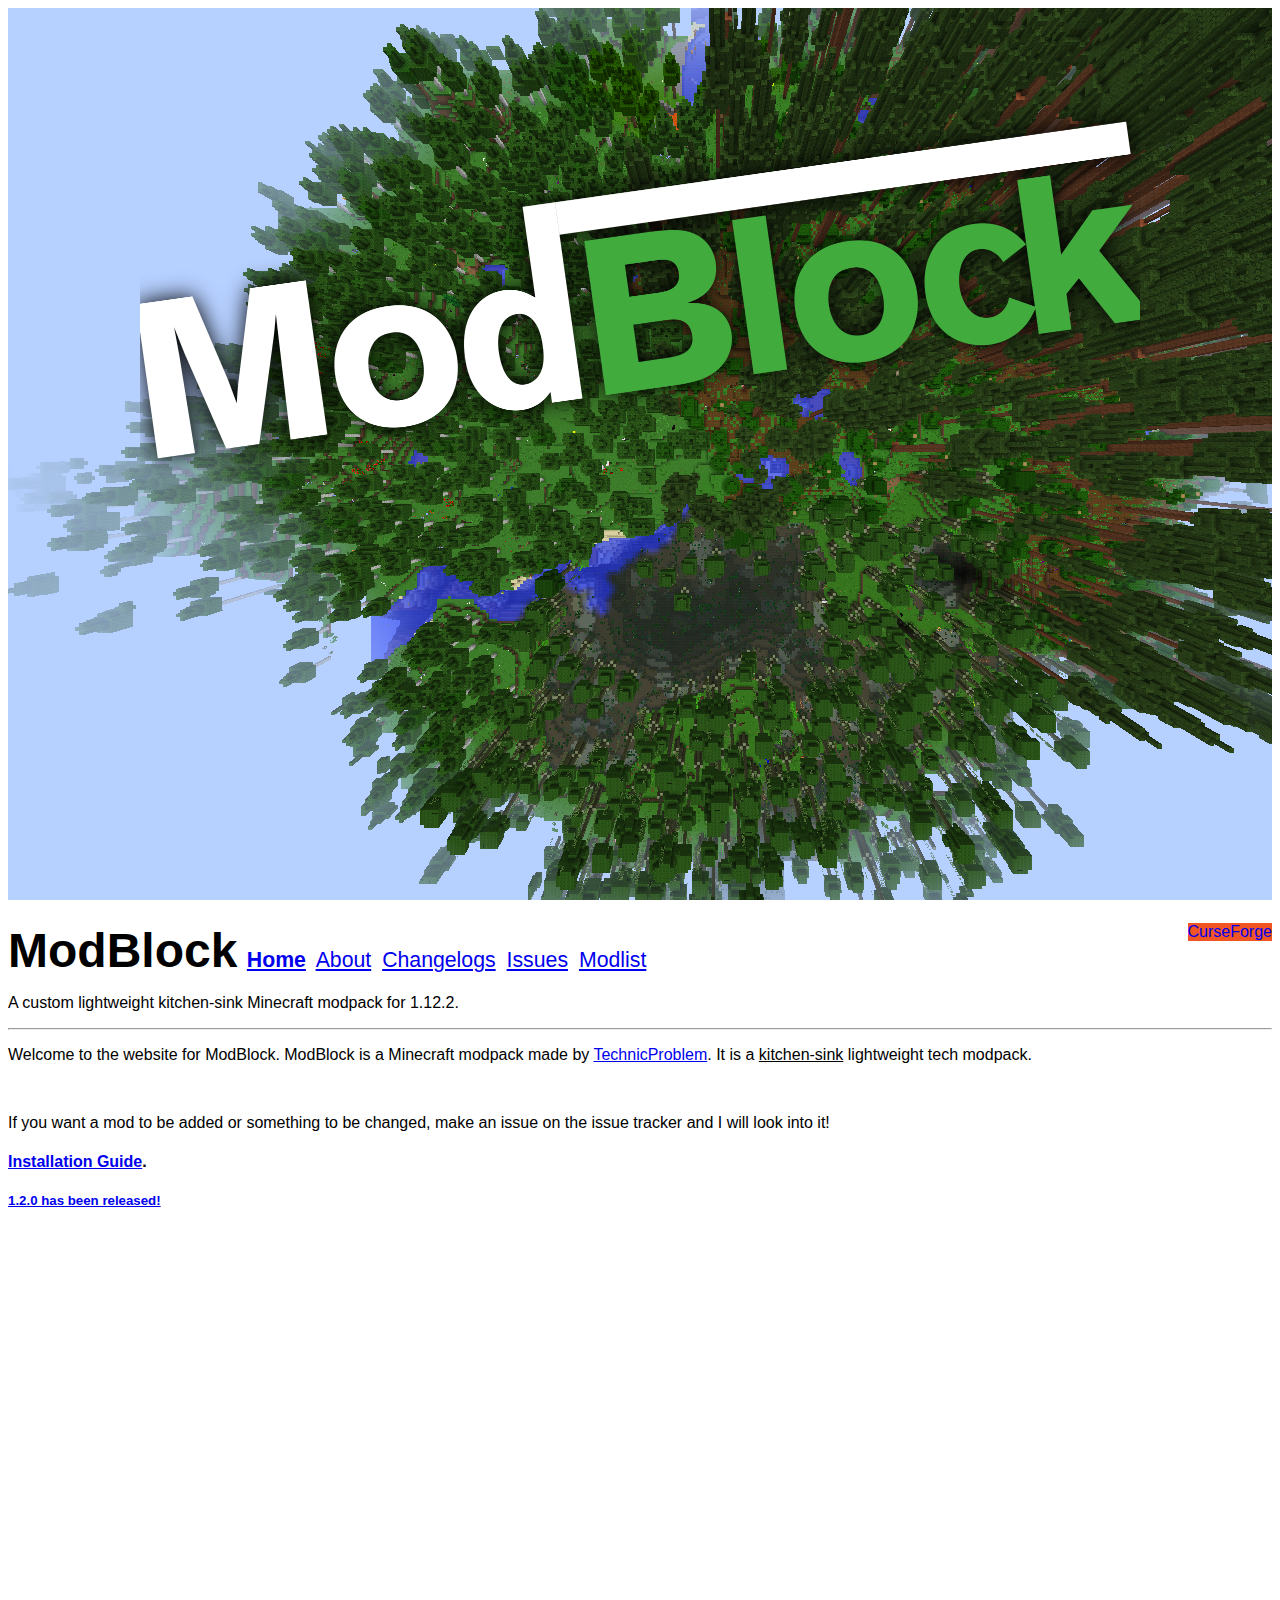
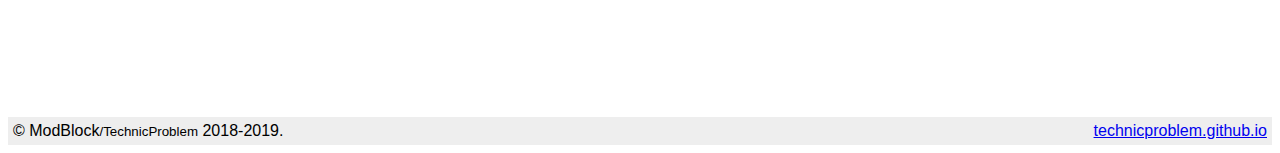
==== index.html @ 5d9e6250 "Added information about 1.2.0" ====
<!DOCTYPE html>
<html lang="en">
  <head>
    <meta charset="utf-8">
    <meta name="viewport" content="width=device-width, initial-scale=1, shrink-to-fit=no">
    <meta name="description" content="A Minecraft Modpack aimed at people who like tech, to automate stuff and to build.">

    <title>ModBlock - A Minecraft mod pack</title>

   <link rel="stylesheet" href="https://stackpath.bootstrapcdn.com/bootstrap/4.1.3/css/bootstrap.min.css" integrity="sha384-MCw98/SFnGE8fJT3GXwEOngsV7Zt27NXFoaoApmYm81iuXoPkFOJwJ8ERdknLPMO" crossorigin="anonymous">
<link rel="stylesheet" href="main.css">


  </head>
  <body>
<header class="headerimage">
  <div class="text">
  <img class="logo" src="images/modblock-logo.png">
  </div>

</header>

<main class="container" style="margin-top:15px;">
<a href="https://minecraft.curseforge.com/projects/modblock-2" target="_blank"><btn class="btn btn-primary btn-lg curseforge">CurseForge</btn></a>
<h1>ModBlock</h1>
<div class="modblock-nav">
  <a href="/modblock" class="modblock-navlink"><b>Home</b></a>
  <a href="/modblock/about.html" class="modblock-navlink">About</a>
  <a href="/modblock/changelog.html" class="modblock-navlink">Changelogs</a>
  <a title="Modpack Issue tracker" href="https://github.com/TechnicProblem/modblock/issues" class="modblock-navlink">Issues</a>
  <a href="https://minecraft.curseforge.com/projects/modblock-2/relations/dependencies" class="modblock-navlink">Modlist</a>
</div>

<p>A custom lightweight kitchen-sink Minecraft modpack for 1.12.2.</p>

<hr>

<p>Welcome to the website for ModBlock. ModBlock is a Minecraft modpack made by <a href="https://minecraft.curseforge.com/members/technicproblem2" target="_blank">TechnicProblem</a>. It is a <a style="text-decoration:underline;" data-toggle="tooltip" data-placement="top" title="Lots of mods, no quests, do whatever you want">kitchen-sink</a> lightweight tech modpack.</p><br>
<p>If you want a mod to be added or something to be changed, make an issue on the issue tracker and I will look into it!</p>
<h4><a href="/modblock/install-guide.html">Installation Guide</a>.</h4>

<h5><a href="https://minecraft.curseforge.com/projects/modblock-2" target="_blank">1.2.0 has been released!</a></h5>
</main>
<br><br><br><br><br><br><br><br><br><br><br><br><br><br><br><br><br><br><br><br>
<br><br><br><br><br><br><br>
<div style="background-color:#eeeeee; position:relative; bottom:0; padding:5px;" class="footer">© ModBlock<small>/TechnicProblem</small> 2018-2019. <a style="float:right;" href="https://technicproblem.github.io" target="_blank">technicproblem.github.io</a></div>

<!--<script>
function randomImage(){
  var images = [
   'bg.png',
   'bg2.png',
   'bg3.png'];
  var size = images.length;
  var x = Math.floor(size * Math.random());
  console.log(x);
  var element = document.getElementsByClassName('headerimage');
  console.log(element);
  element[0].style["background-image"] = "url("+ images[x] + ")";
}

document.addEventListener("DOMContentLoaded", randomImage);
</script>-->


    <script src="https://code.jquery.com/jquery-3.3.1.slim.min.js" integrity="sha384-q8i/X+965DzO0rT7abK41JStQIAqVgRVzpbzo5smXKp4YfRvH+8abtTE1Pi6jizo" crossorigin="anonymous"></script>
    <script src="https://cdnjs.cloudflare.com/ajax/libs/popper.js/1.14.3/umd/popper.min.js" integrity="sha384-ZMP7rVo3mIykV+2+9J3UJ46jBk0WLaUAdn689aCwoqbBJiSnjAK/l8WvCWPIPm49" crossorigin="anonymous"></script>
    <script src="https://stackpath.bootstrapcdn.com/bootstrap/4.1.3/js/bootstrap.min.js" integrity="sha384-ChfqqxuZUCnJSK3+MXmPNIyE6ZbWh2IMqE241rYiqJxyMiZ6OW/JmZQ5stwEULTy" crossorigin="anonymous"></script>
    <script> $(function () {
      $('[data-toggle="tooltip"]').tooltip()
    })
    </script>
  </body>
</html>
---- main.css ----
/*
main.css
CSS written by TechnicProblem
technicproblem.github.io
*/


header {
  background-image: url(images/bg.png);
  min-height: 100%;
  height:100vh;
  background-size:cover;
  background-attachment: fixed;
  z-index: -3;
  overflow: hidden;
}
* {
  font-family: "Roboto", Arial, sans-serif;

}



.logo {
  width: 1000px;
  height: 371.5px;
  margin-left: auto;
  margin-right: auto;
  display: block;
  margin-top: 6em;
}

.curseforge {
  float: right;
  border-color: #55565a;
  background-color: #f05523;
  border-width: 2px;
}

.curseforge:hover {
  background-color: #55565a;
    border-color: #f05523;
}

h1 {
  font-size: 3em;
  display: inline;
}

.modblock-nav {
  display: inline-block;
  margin-left: 5px;
  font-size: 1.33rem;
}

.modblock-navlink {
  margin-right: 5px;
}

span {
  text-decoration: underline;
}

.helpimage {
  height: auto;
  width: 40rem;
}
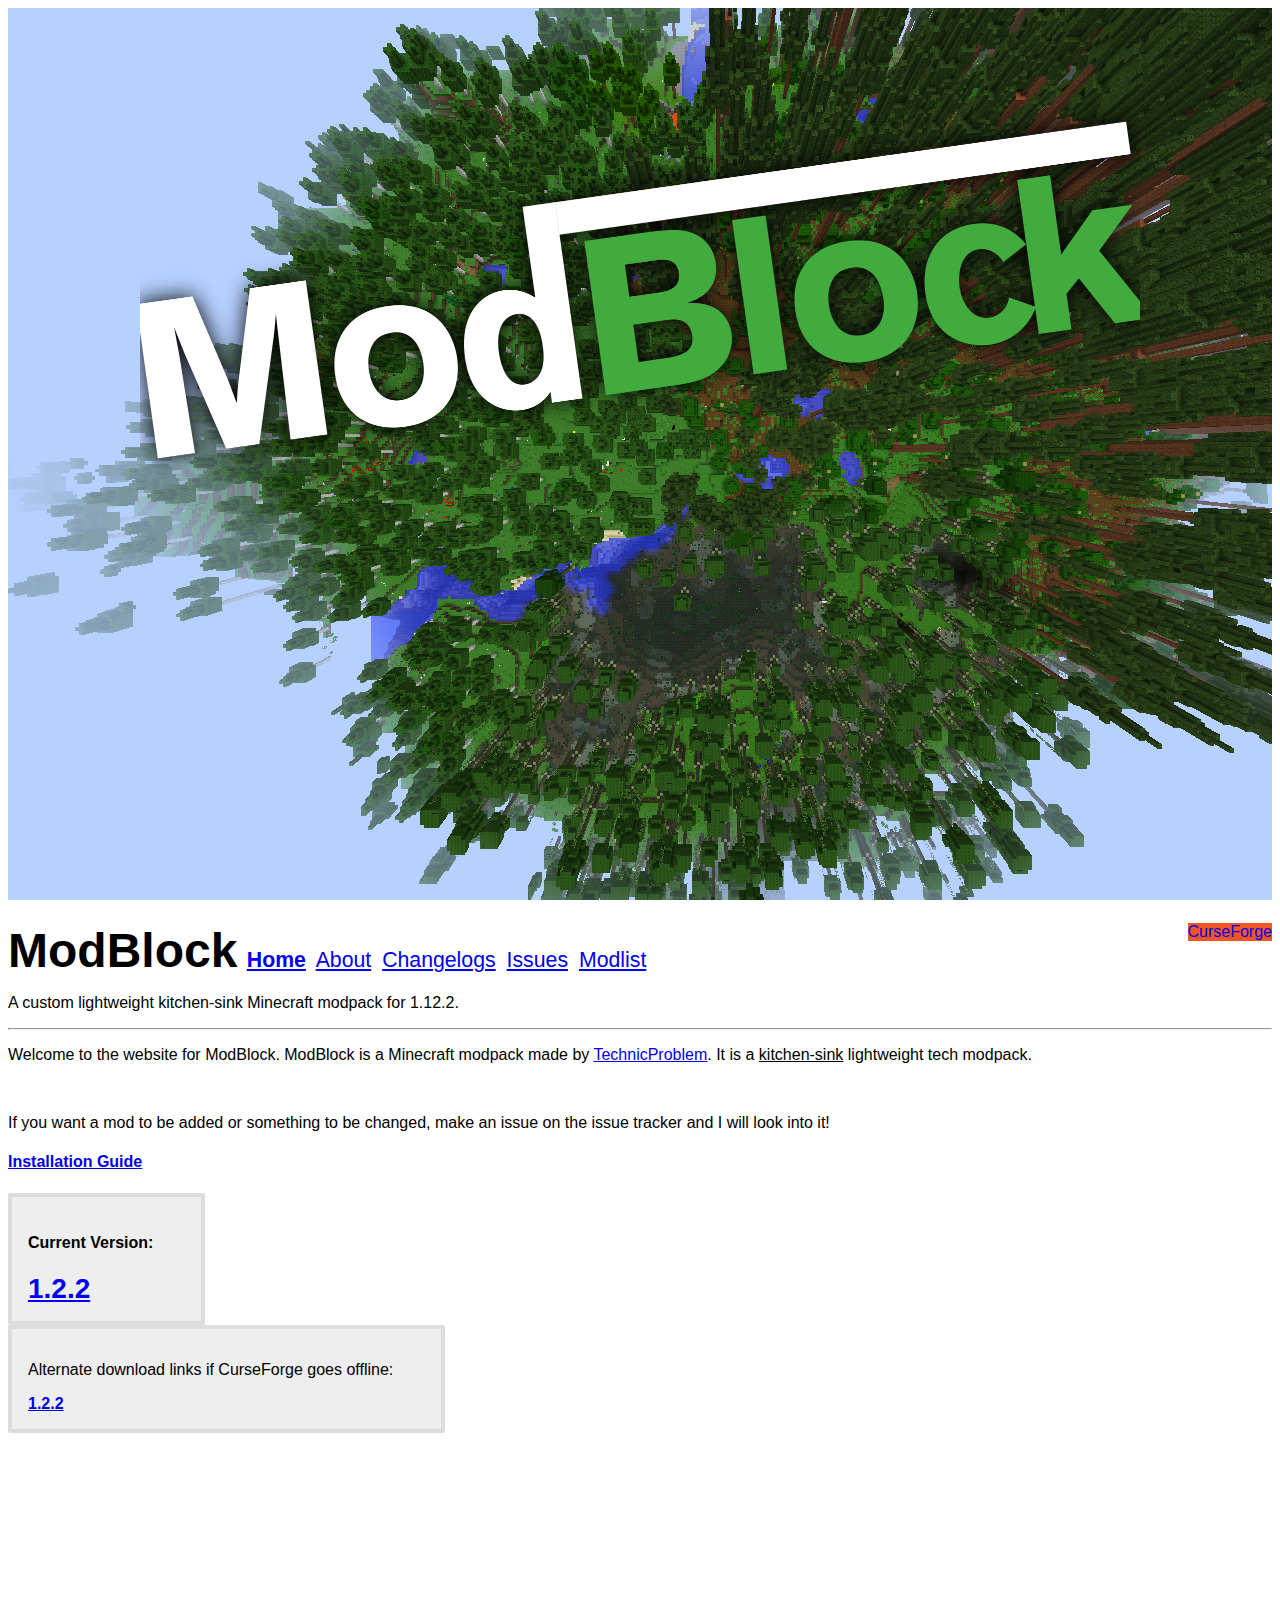
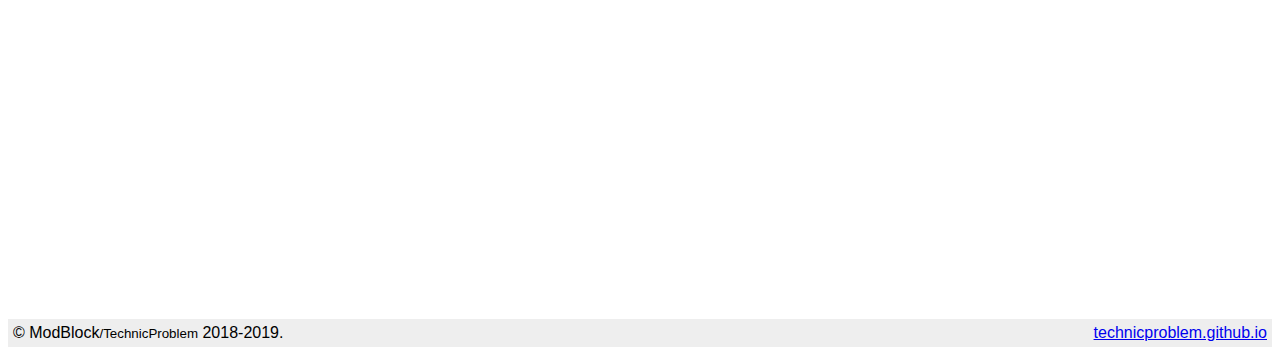
==== commit b6b91e8e: "external links, download links" ====
--- a/index.html
+++ b/index.html
@@ -21,7 +21,7 @@
 </header>
 
 <main class="container" style="margin-top:15px;">
-<a href="https://minecraft.curseforge.com/projects/modblock-2" target="_blank"><btn class="btn btn-primary btn-lg curseforge">CurseForge</btn></a>
+<a class="noexternal" href="https://www.curseforge.com/minecraft/modpacks/modblock-2" target="_blank"><btn class="btn btn-primary btn-lg curseforge">CurseForge</btn></a>
 <h1>ModBlock</h1>
 <div class="modblock-nav">
   <a href="/modblock" class="modblock-navlink"><b>Home</b></a>
@@ -37,9 +37,17 @@
 
 <p>Welcome to the website for ModBlock. ModBlock is a Minecraft modpack made by <a href="https://minecraft.curseforge.com/members/technicproblem2" target="_blank">TechnicProblem</a>. It is a <a style="text-decoration:underline;" data-toggle="tooltip" data-placement="top" title="Lots of mods, no quests, do whatever you want">kitchen-sink</a> lightweight tech modpack.</p><br>
 <p>If you want a mod to be added or something to be changed, make an issue on the issue tracker and I will look into it!</p>
-<h4><a href="/modblock/install-guide.html">Installation Guide</a>.</h4>
 
-<h5><a href="https://minecraft.curseforge.com/projects/modblock-2" target="_blank">1.2.0 has been released!</a></h5>
+<h4><a href="/modblock/install-guide.html">Installation Guide</a></h4>
+
+<div class="currentversion">
+<h4>Current Version:</h4>
+<strong><a class="noexternal" href="https://minecraft.curseforge.com/projects/modblock-2" target="_blank">1.2.2</a></strong>
+</div>
+<br>
+<div class="currentversion">
+  <p>Alternate download links if CurseForge goes offline:</p><b><a href="https://www.dropbox.com/s/558ycqtibb35acf/ModBlock%202-1.2.2.zip?dl=1" target="_blank">1.2.2</a></b>
+</div>
 </main>
 <br><br><br><br><br><br><br><br><br><br><br><br><br><br><br><br><br><br><br><br>
 <br><br><br><br><br><br><br>
--- a/main.css
+++ b/main.css
@@ -34,7 +34,7 @@
   float: right;
   border-color: #55565a;
   background-color: #f05523;
-  border-width: 2px;
+  border-width: 3px;
 }
 
 .curseforge:hover {
@@ -65,3 +65,33 @@
   height: auto;
   width: 40rem;
 }
+
+.changelog-nav-container {
+  border-left: 1px solid #ede;
+}
+
+.changelog-nav {
+
+}
+
+.currentversion {
+  background-color: #eee;
+  padding: 1em;
+  padding-right: 3em;
+  display: inline-block;
+  border: 4px solid #ddd;
+  border-radius: 2px;
+}
+
+
+.currentversion > strong {
+  font-size: 1.75em;
+}
+
+a[href*="https://"]::after {
+  content: url(http://upload.wikimedia.org/wikipedia/commons/6/64/Icon_External_Link.png);
+}
+
+a.noexternal::after {
+  content: none;
+}
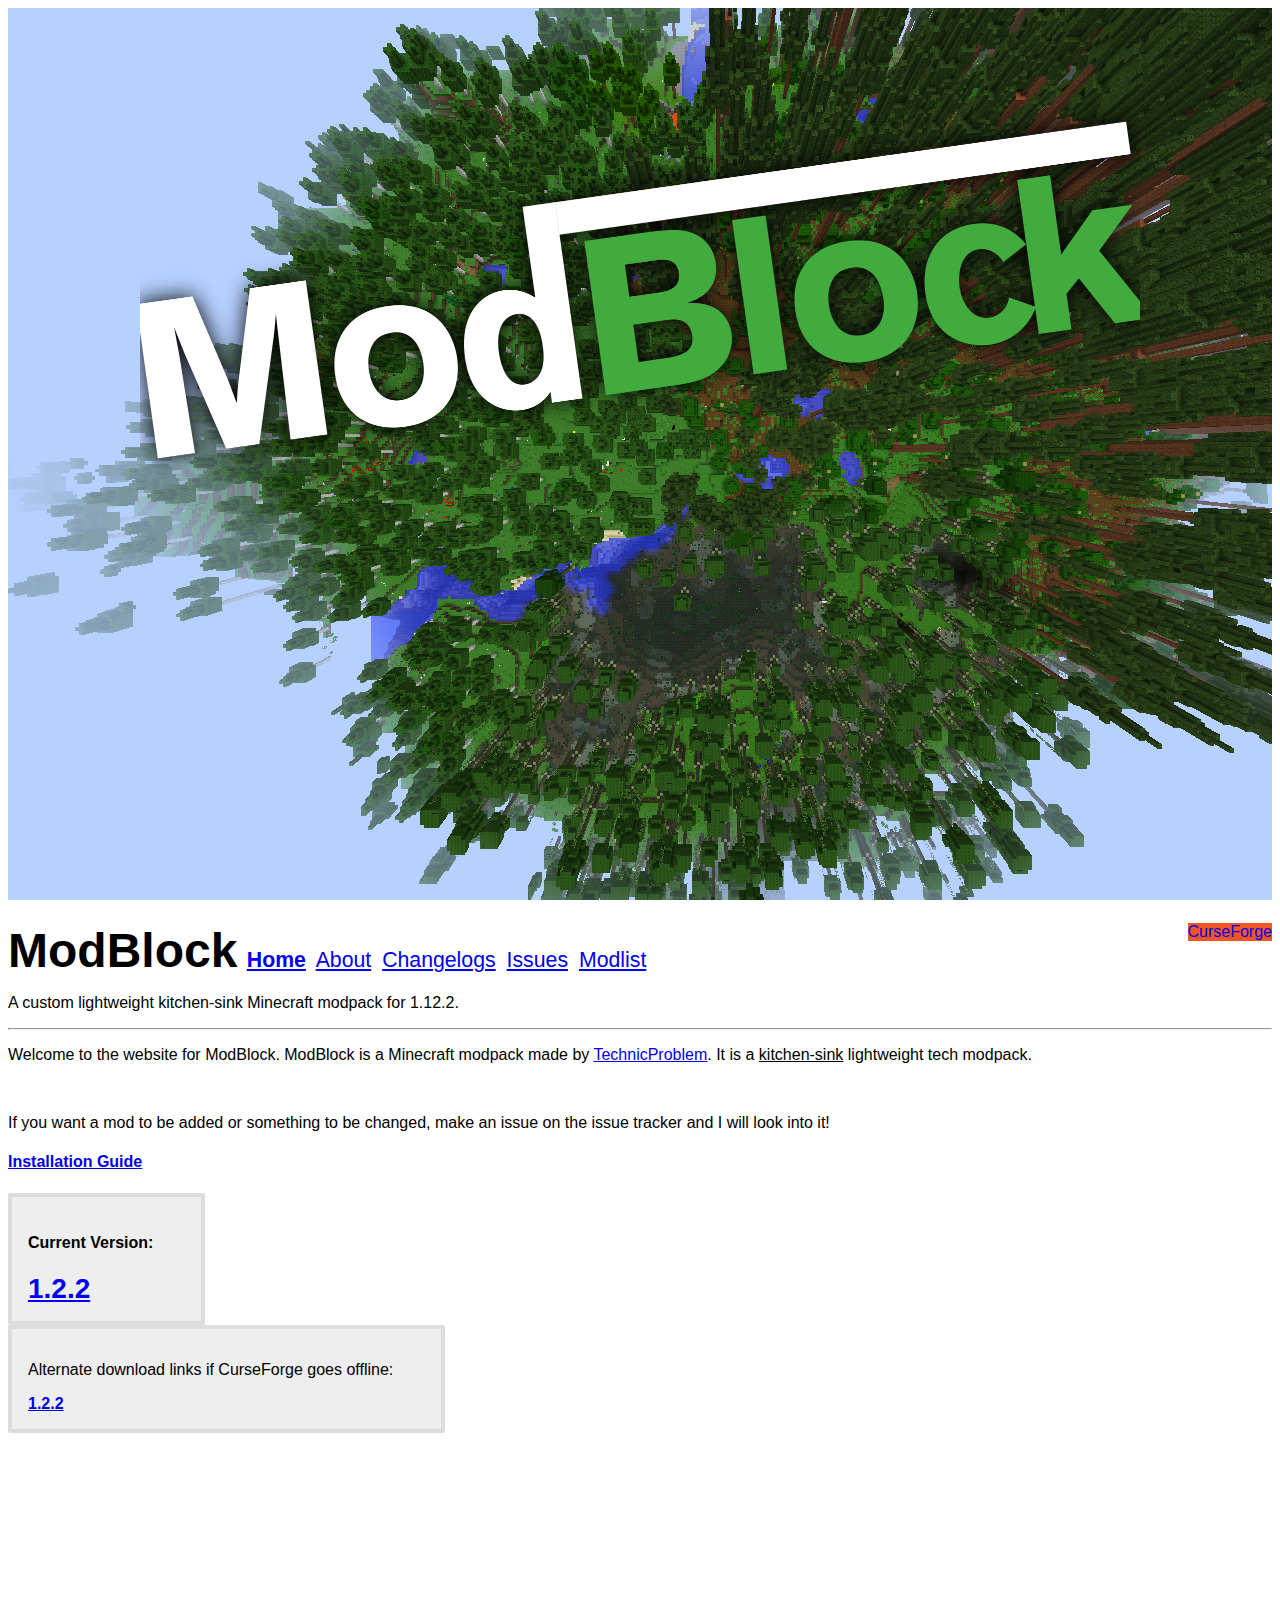
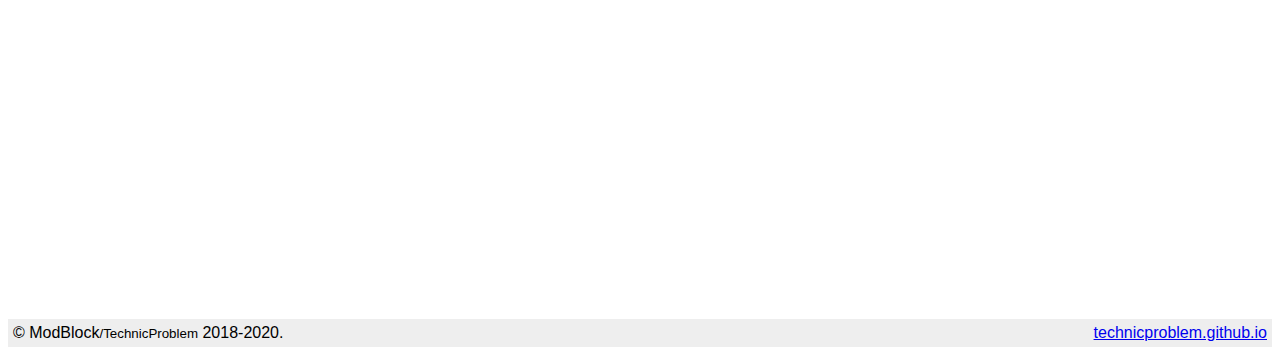
==== commit dc54959a: "copyright dates" ====
--- a/index.html
+++ b/index.html
@@ -51,7 +51,7 @@
 </main>
 <br><br><br><br><br><br><br><br><br><br><br><br><br><br><br><br><br><br><br><br>
 <br><br><br><br><br><br><br>
-<div style="background-color:#eeeeee; position:relative; bottom:0; padding:5px;" class="footer">© ModBlock<small>/TechnicProblem</small> 2018-2019. <a style="float:right;" href="https://technicproblem.github.io" target="_blank">technicproblem.github.io</a></div>
+<div style="background-color:#eeeeee; position:relative; bottom:0; padding:5px;" class="footer">© ModBlock<small>/TechnicProblem</small> 2018-2020. <a style="float:right;" href="https://technicproblem.github.io" target="_blank">technicproblem.github.io</a></div>
 
 <!--<script>
 function randomImage(){
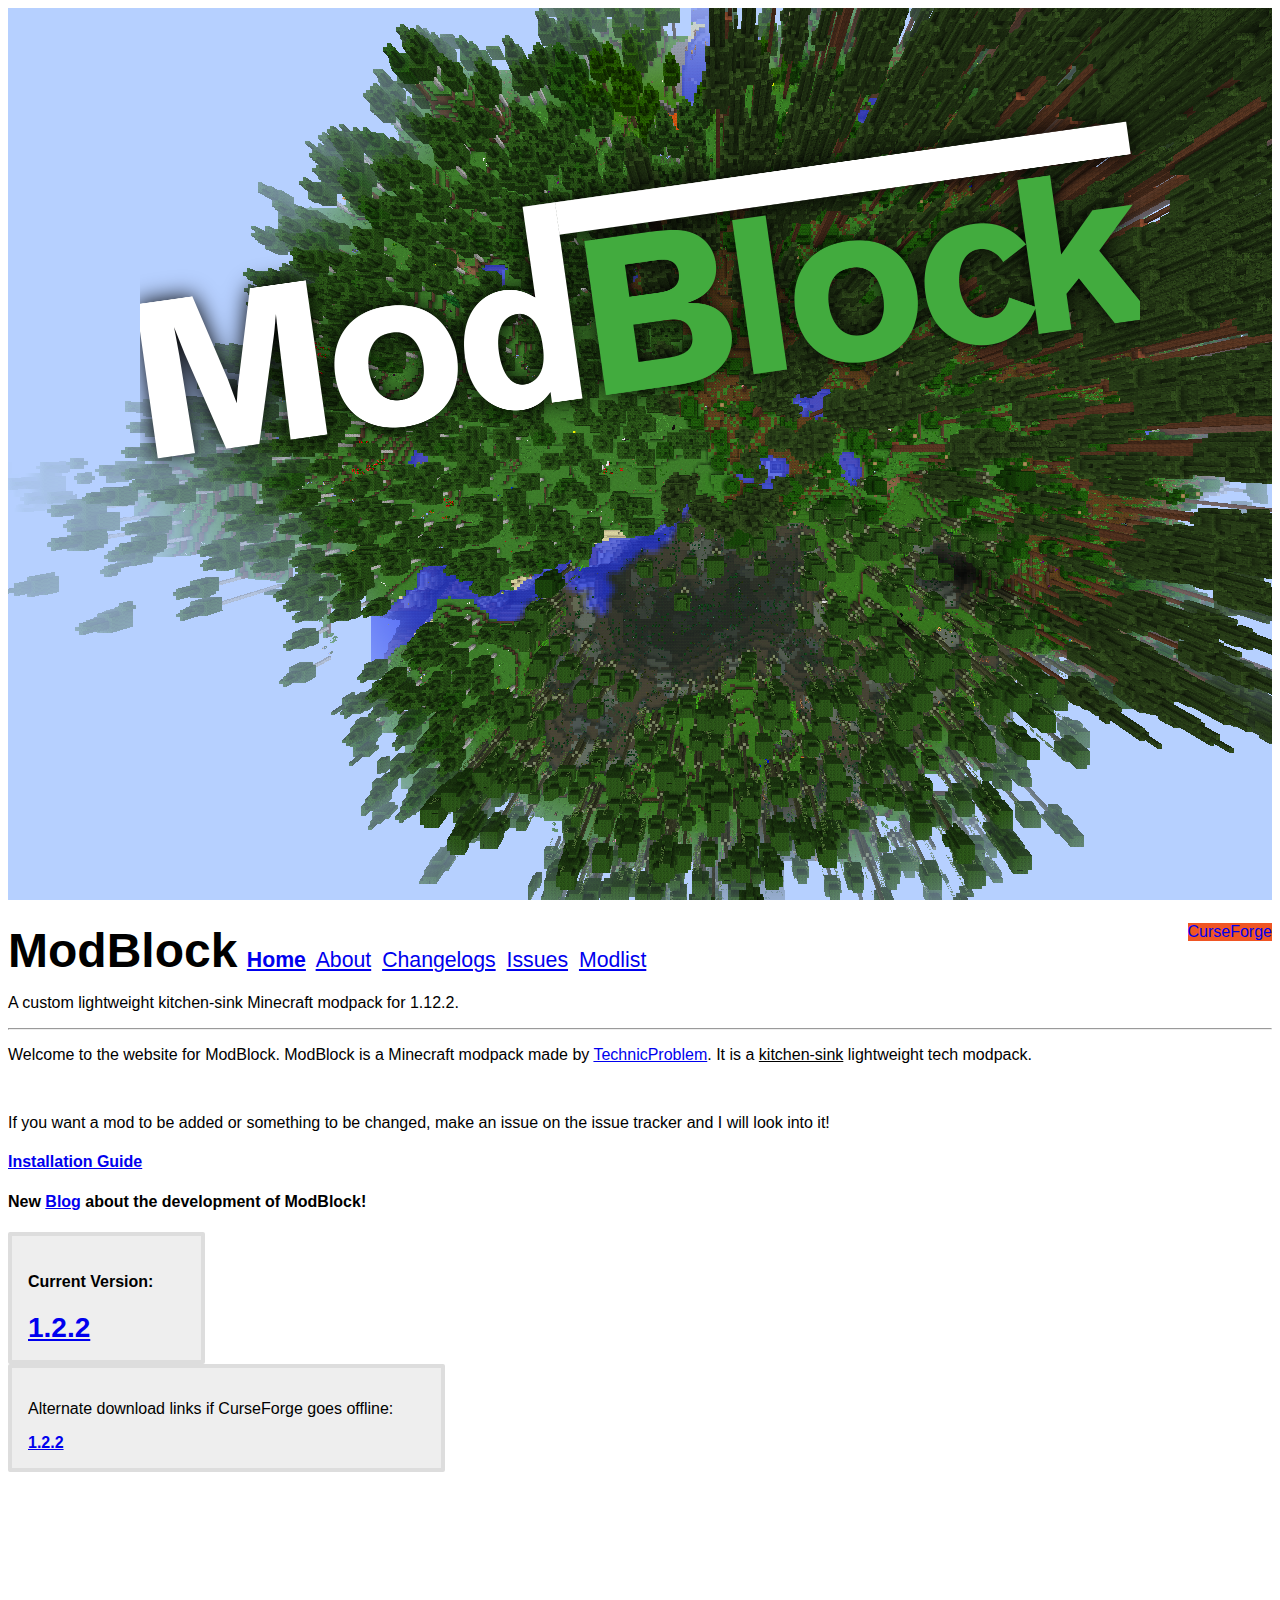
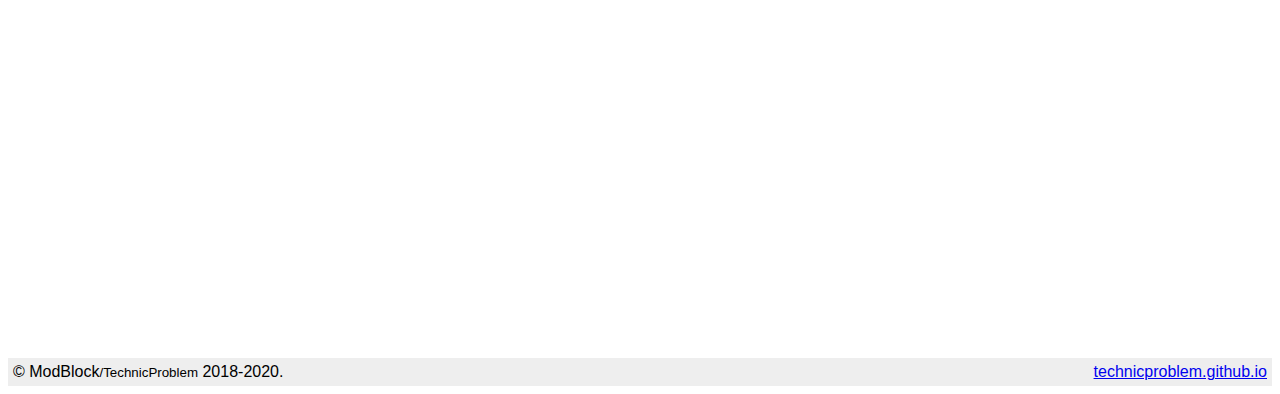
==== commit 601a66b0: "fix some text" ====
--- a/index.html
+++ b/index.html
@@ -35,11 +35,11 @@
 
 <hr>
 
-<p>Welcome to the website for ModBlock. ModBlock is a Minecraft modpack made by <a href="https://minecraft.curseforge.com/members/technicproblem2" target="_blank">TechnicProblem</a>. It is a <a style="text-decoration:underline;" data-toggle="tooltip" data-placement="top" title="Lots of mods, no quests, do whatever you want">kitchen-sink</a> lightweight tech modpack.</p><br>
+<p>Welcome to the website for ModBlock. ModBlock is a Minecraft modpack made by <a href="https://minecraft.curseforge.com/members/technicproblem2" target="_blank">TechnicProblem</a>. It is a <a style="text-decoration:underline;" data-toggle="tooltip" data-placement="top" title='Lots of mods "thrown into a kitchen sink", no quests, do whatever you want'>kitchen-sink</a> lightweight tech modpack.</p><br>
 <p>If you want a mod to be added or something to be changed, make an issue on the issue tracker and I will look into it!</p>
 
 <h4><a href="/modblock/install-guide.html">Installation Guide</a></h4>
-
+<h4>New <a href="/modblock/blog.html">Blog</a> about the development of ModBlock!</h4>
 <div class="currentversion">
 <h4>Current Version:</h4>
 <strong><a class="noexternal" href="https://minecraft.curseforge.com/projects/modblock-2" target="_blank">1.2.2</a></strong>
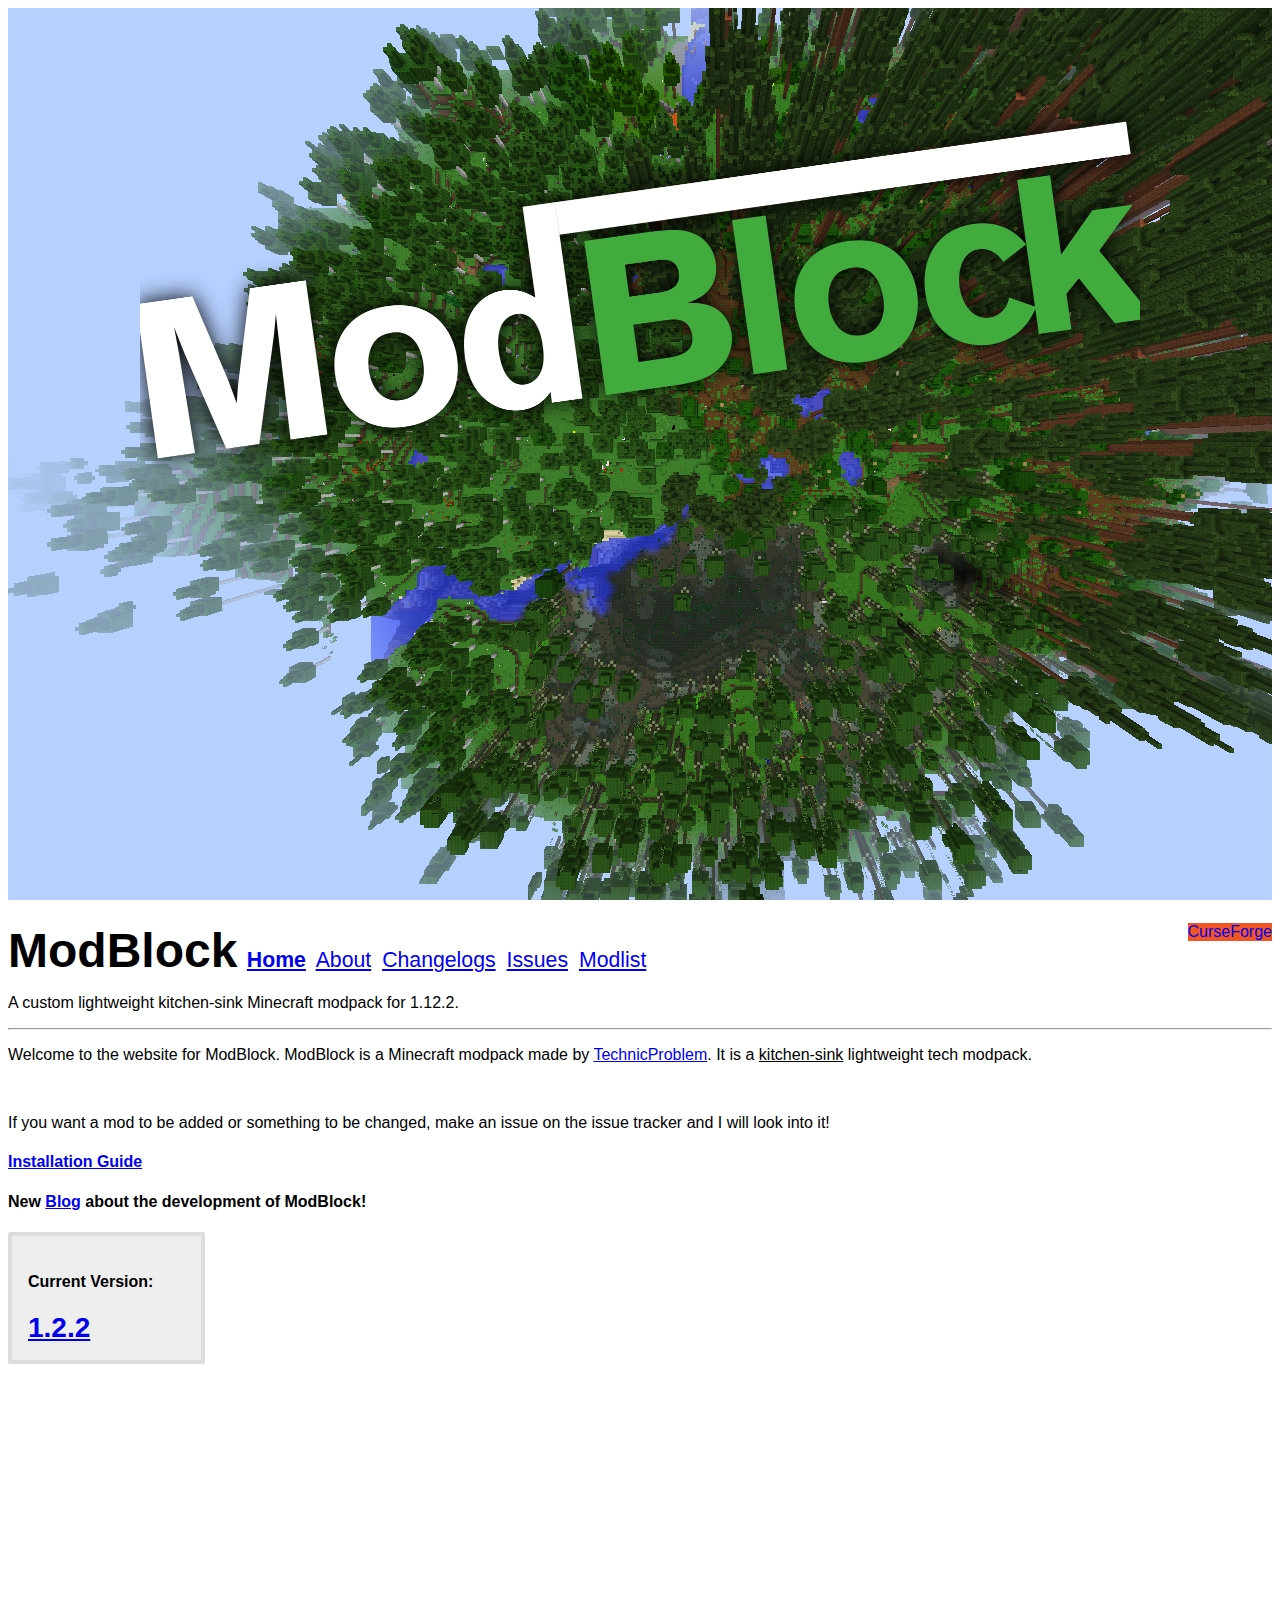
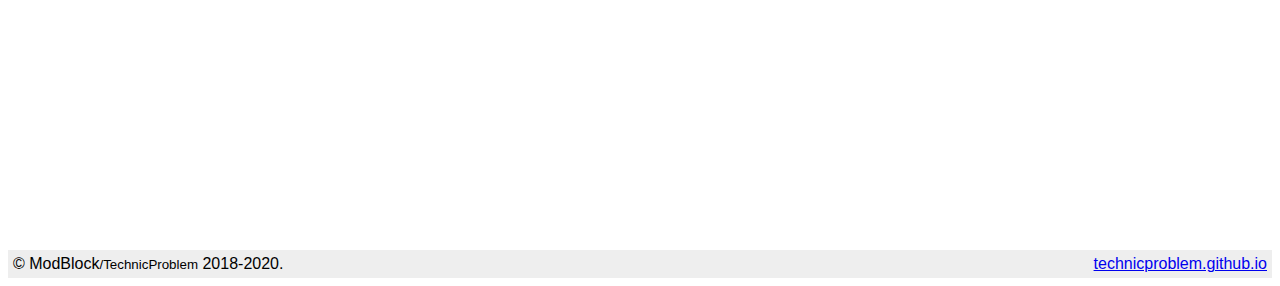
==== commit 424c5057: "Update index.html" ====
--- a/index.html
+++ b/index.html
@@ -45,9 +45,9 @@
 <strong><a class="noexternal" href="https://minecraft.curseforge.com/projects/modblock-2" target="_blank">1.2.2</a></strong>
 </div>
 <br>
-<div class="currentversion">
-  <p>Alternate download links if CurseForge goes offline:</p><b><a href="https://www.dropbox.com/s/558ycqtibb35acf/ModBlock%202-1.2.2.zip?dl=1" target="_blank">1.2.2</a></b>
-</div>
+<!--<div class="currentversion">
+  <p>Alternate download links if CurseForge goes offline:</p><b><a href="#" target="_blank">1.2.2</a></b>
+</div>-->
 </main>
 <br><br><br><br><br><br><br><br><br><br><br><br><br><br><br><br><br><br><br><br>
 <br><br><br><br><br><br><br>
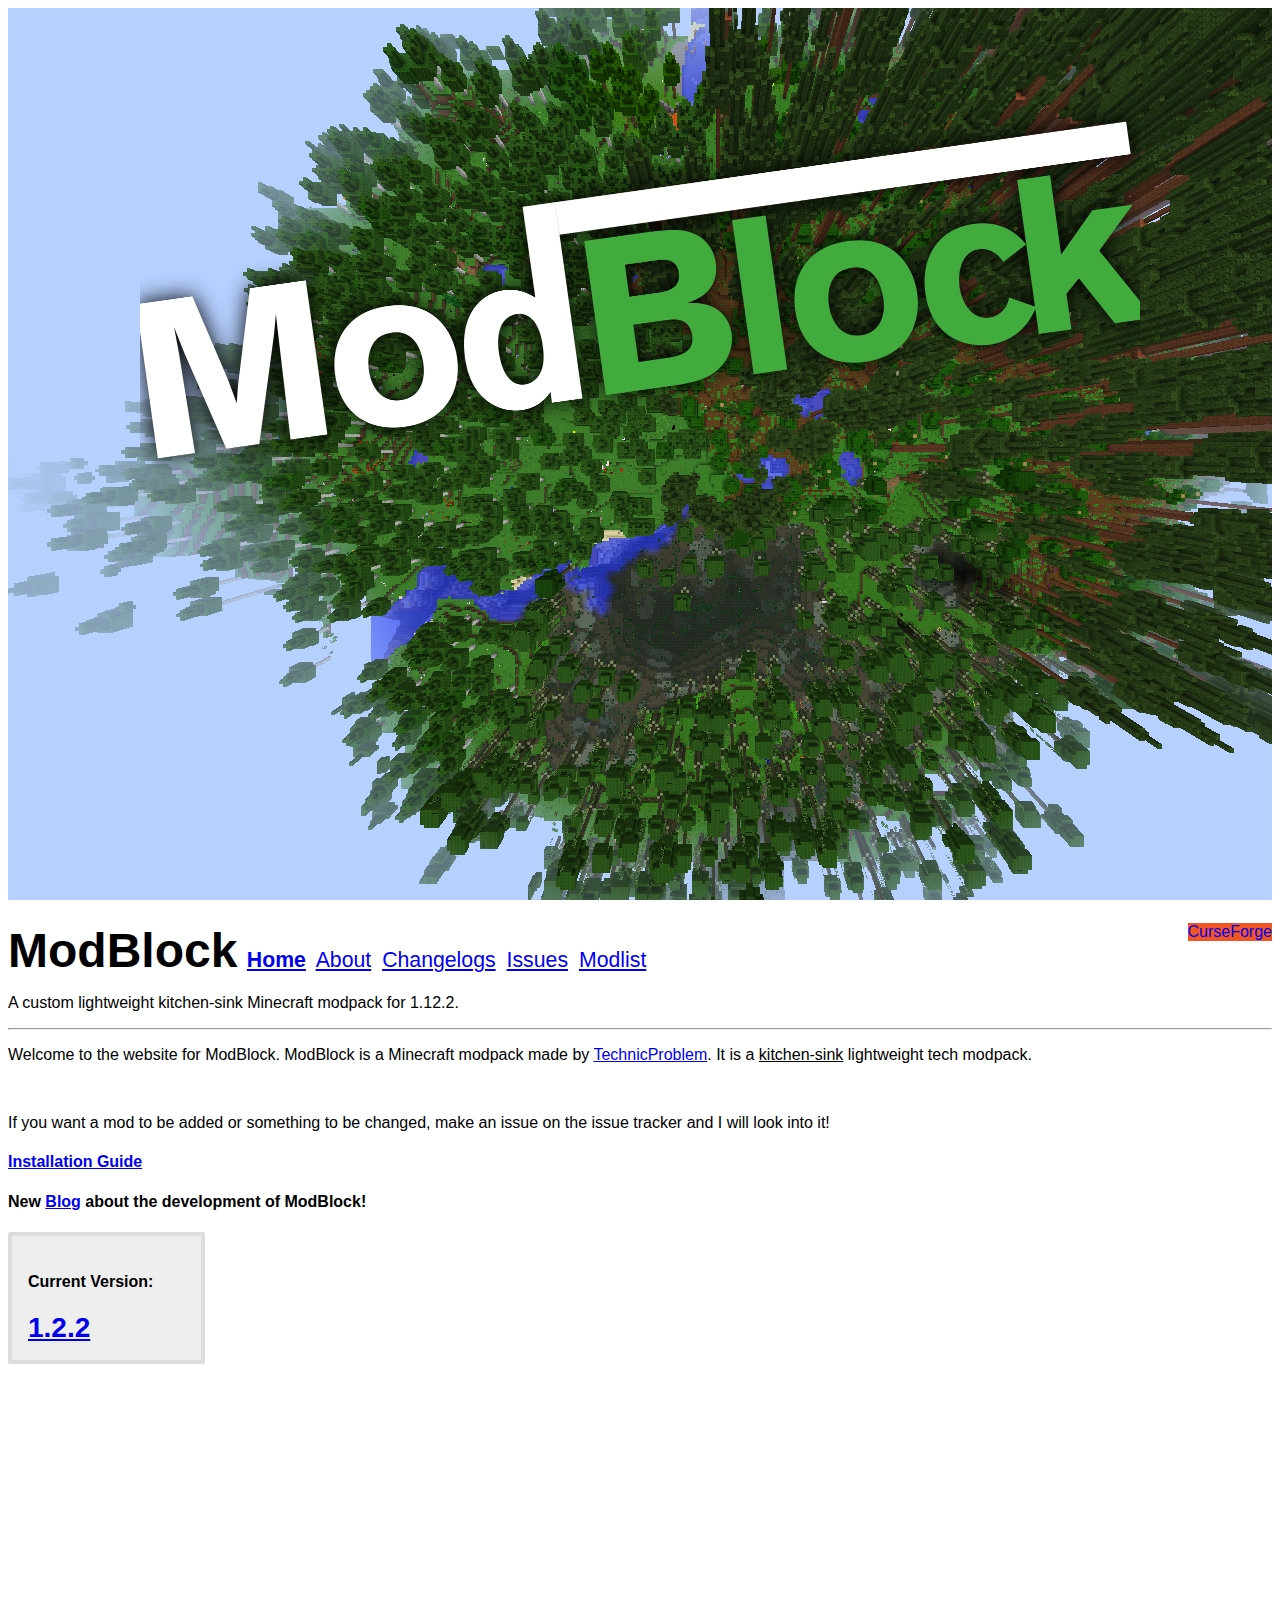
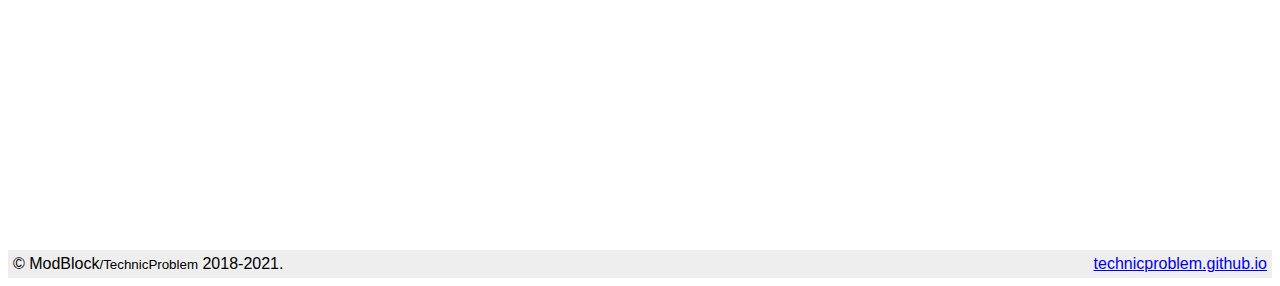
==== commit a9ecdabc: "copyright dates" ====
--- a/index.html
+++ b/index.html
@@ -51,7 +51,7 @@
 </main>
 <br><br><br><br><br><br><br><br><br><br><br><br><br><br><br><br><br><br><br><br>
 <br><br><br><br><br><br><br>
-<div style="background-color:#eeeeee; position:relative; bottom:0; padding:5px;" class="footer">© ModBlock<small>/TechnicProblem</small> 2018-2020. <a style="float:right;" href="https://technicproblem.github.io" target="_blank">technicproblem.github.io</a></div>
+<div style="background-color:#eeeeee; position:relative; bottom:0; padding:5px;" class="footer">© ModBlock<small>/TechnicProblem</small> 2018-2021. <a style="float:right;" href="https://technicproblem.github.io" target="_blank">technicproblem.github.io</a></div>
 
 <!--<script>
 function randomImage(){
--- a/main.css
+++ b/main.css
@@ -89,9 +89,37 @@
 }
 
 a[href*="https://"]::after {
-  content: url(http://upload.wikimedia.org/wikipedia/commons/6/64/Icon_External_Link.png);
+  content: url(https://upload.wikimedia.org/wikipedia/commons/6/64/Icon_External_Link.png);
 }
 
 a.noexternal::after {
   content: none;
 }
+
+header.tri {
+  background-image: url(images/tribg.png);
+  min-height: 100%;
+  height:100vh;
+  background-size:cover;
+  background-attachment: fixed;
+  z-index: -3;
+  overflow: hidden;
+}
+
+.logotri {
+  width: 300px;
+  height: auto;
+  margin-left: auto;
+  margin-right: auto;
+  display: block;
+  margin-top: 1em;
+}
+
+.logo-tri {
+  width: 750px;
+  height: auto;
+  margin-left: auto;
+  margin-right: auto;
+  display: block;
+  margin-top: 6em;
+}
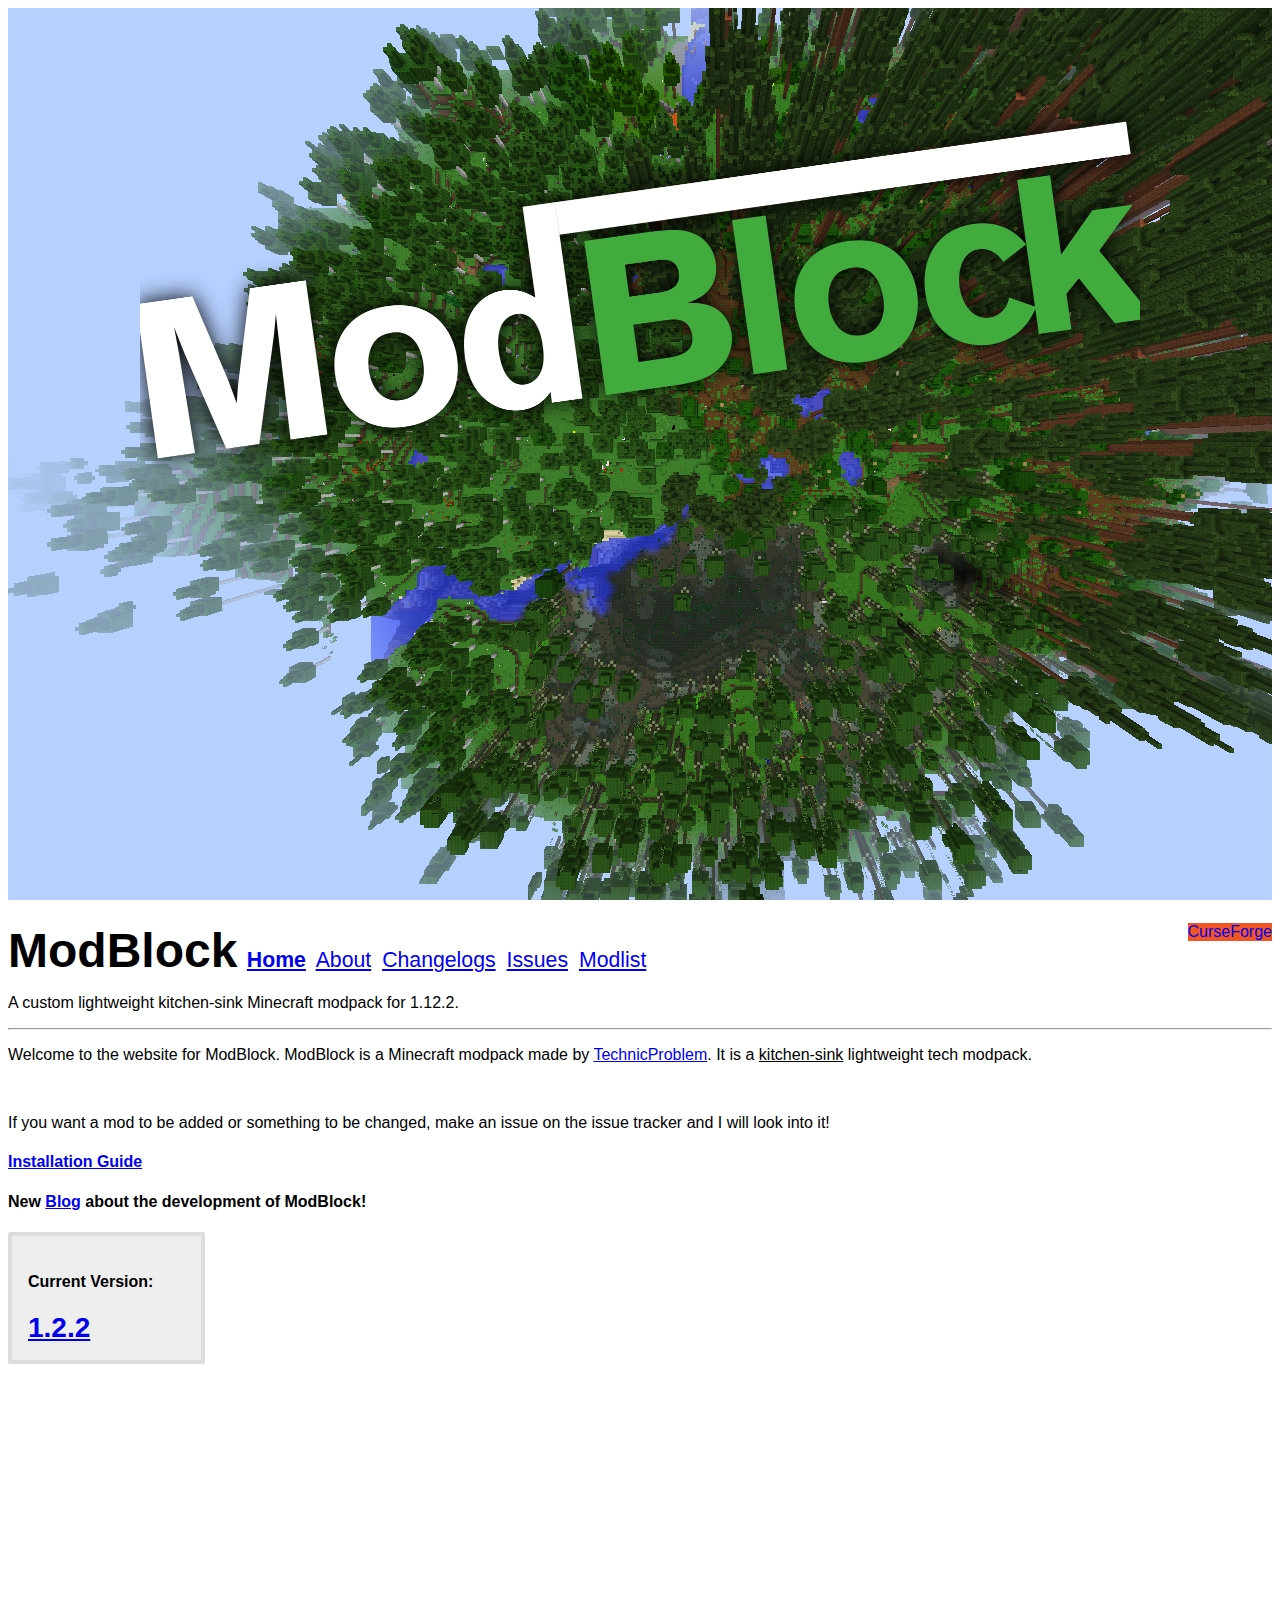
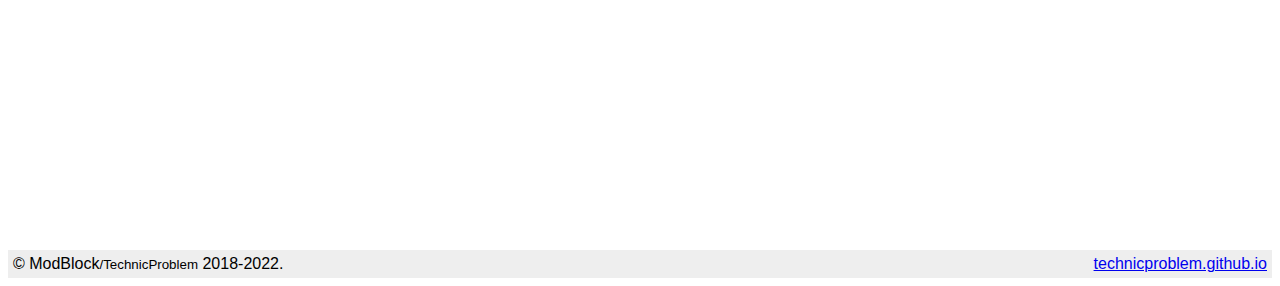
==== commit 44fe6f72: "Copyright dates" ====
--- a/index.html
+++ b/index.html
@@ -51,7 +51,7 @@
 </main>
 <br><br><br><br><br><br><br><br><br><br><br><br><br><br><br><br><br><br><br><br>
 <br><br><br><br><br><br><br>
-<div style="background-color:#eeeeee; position:relative; bottom:0; padding:5px;" class="footer">© ModBlock<small>/TechnicProblem</small> 2018-2021. <a style="float:right;" href="https://technicproblem.github.io" target="_blank">technicproblem.github.io</a></div>
+<div style="background-color:#eeeeee; position:relative; bottom:0; padding:5px;" class="footer">© ModBlock<small>/TechnicProblem</small> 2018-2022. <a style="float:right;" href="https://technicproblem.github.io" target="_blank">technicproblem.github.io</a></div>
 
 <!--<script>
 function randomImage(){
